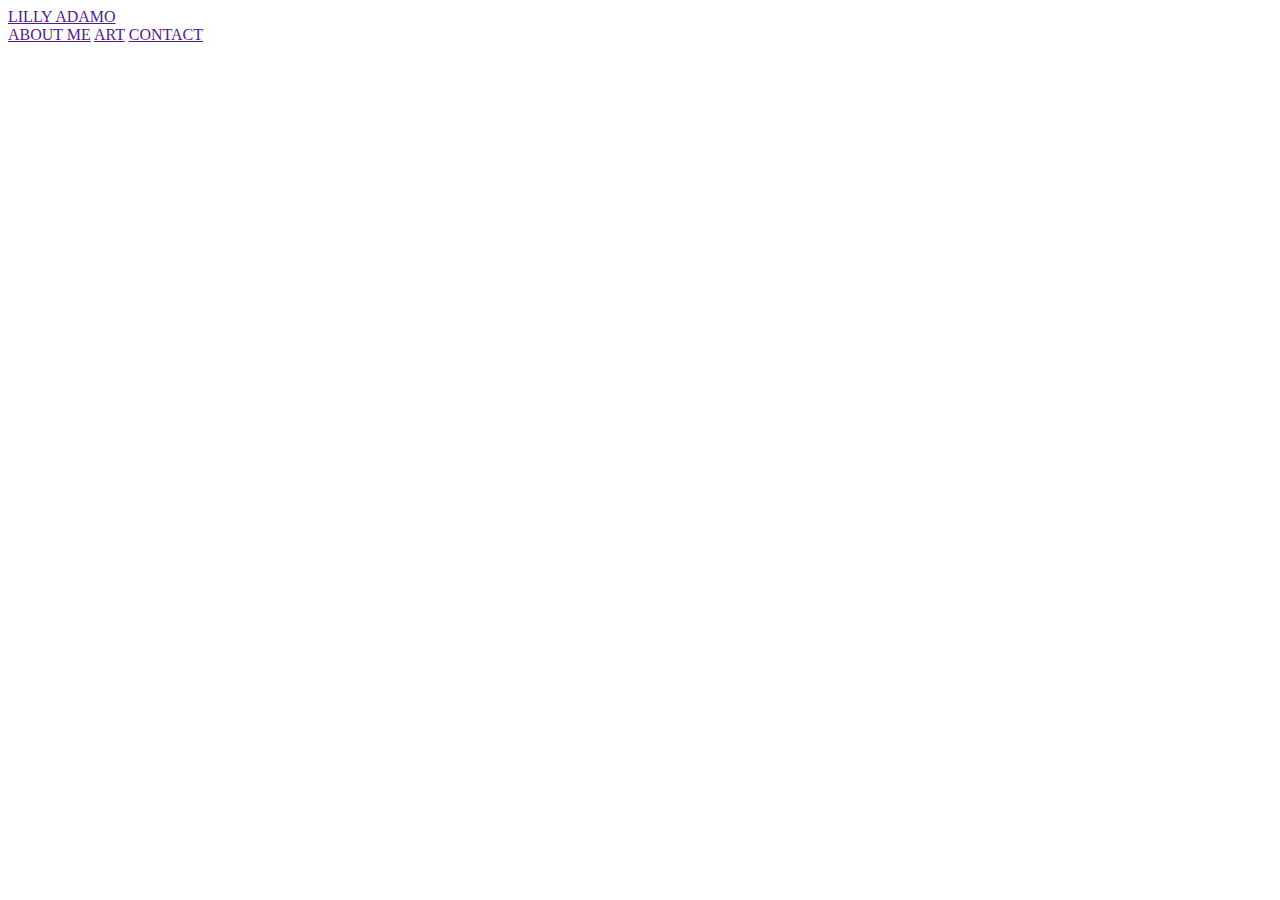
==== index.html @ 57be4543 "Initial Commit" ====
<!DOCTYPE html>
<html lang="en">
<head>
    <meta charset="UTF-8">
    <meta http-equiv="X-UA-Compatible" content="IE=edge">
    <meta name="viewport" content="width=device-width, initial-scale=1.0">
    <title>Website</title>
</head>
<body>

    <body>

        <!--HEADER-->
        <div class="header">
            <div class="headerlogo"><a href="" class="h1">LILLY ADAMO</a></div>
            <div class="headerlinks">
                <span class="hlink"><a href="" class="h1">ABOUT ME</a></span>
                <span class="hlink"><a href="" class="h1">ART</a></span>
                <span class="hlink"><a href="" class="h1">CONTACT</a></span>
            </div>
            
        </div>
    
</body>
</html>
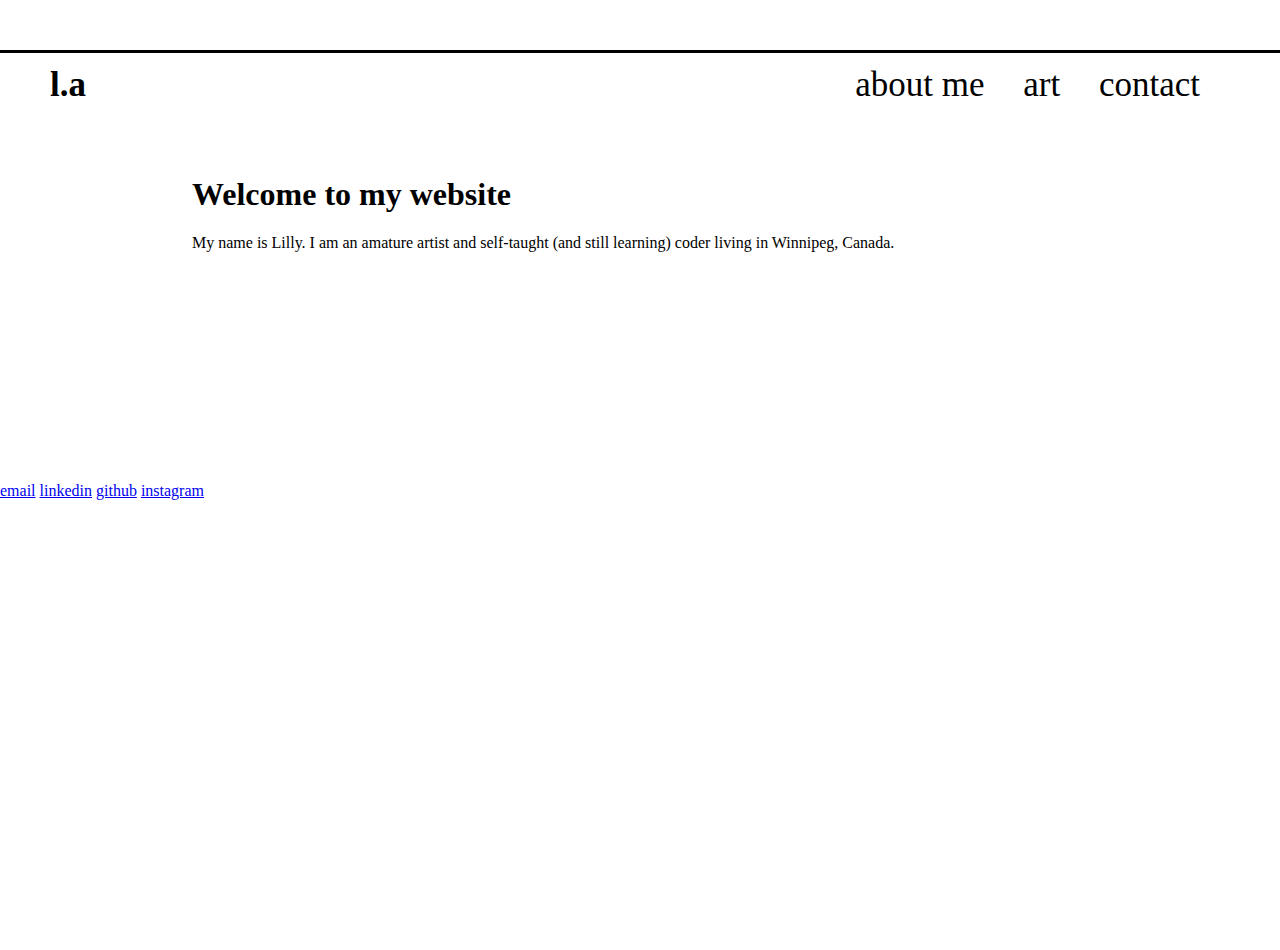
==== commit f9a3a48d: "Started building foundation for new look" ====
--- a/index.html
+++ b/index.html
@@ -1,9 +1,14 @@
+<!--Code written by Lilly Adamo-->
+
 <!DOCTYPE html>
 <html lang="en">
 <head>
     <meta charset="UTF-8">
     <meta http-equiv="X-UA-Compatible" content="IE=edge">
     <meta name="viewport" content="width=device-width, initial-scale=1.0">
+
+    <link rel="stylesheet" href="style.css">
+
     <title>Website</title>
 </head>
 <body>
@@ -11,15 +16,29 @@
     <body>
 
         <!--HEADER-->
+        
         <div class="header">
-            <div class="headerlogo"><a href="" class="h1">LILLY ADAMO</a></div>
+            <div class="headerlogo"><a href="" class="h1">l.a</a></div>
             <div class="headerlinks">
-                <span class="hlink"><a href="" class="h1">ABOUT ME</a></span>
-                <span class="hlink"><a href="" class="h1">ART</a></span>
-                <span class="hlink"><a href="" class="h1">CONTACT</a></span>
+                <span class="hlink"><a href="" class="h1">about me</a></span>
+                <span class="hlink"><a href="" class="h1">art</a></span>
+                <span class="hlink"><a href="" class="h1">contact</a></span>
             </div>
             
         </div>
+
+        <div class="sec1">
+            <h1 class="s1title">Welcome to my website</h1>
+            <p class="s1para">My name is Lilly. I am an amature artist and self-taught (and still learning) coder living in Winnipeg, Canada.</p>
+        </div>
     
+    <div class="footer">
+        <div class="footerlinks">
+            <span class="flink"><a href="#">email</a></span>
+            <span class="flink"><a href="#">linkedin</a></span>
+            <span class="flink"><a href="#">github</a></span>
+            <span class="flink"><a href="#">instagram</a></span>
+        </div>
+    </div>
 </body>
 </html>--- a/style.css
+++ b/style.css
@@ -0,0 +1,65 @@
+body {
+    width: 100vw;
+    height: 100vh;
+    margin:0;
+    font-family: 'Spectral', serif;
+    overflow-x: hidden;
+}
+
+
+/* Header & Footer */ 
+
+.header, .footer {
+    display: flex;
+    align-items: center;
+    width: 100%;
+    height: 7%;
+    background-color: #ffffff;
+    color: rgb(0, 0, 0);
+    text-decoration: none;
+
+}
+.header  {
+
+    font-size: 35px;
+    margin-top: 50px;
+    border-top: 3px solid black;
+}
+
+.headerlogo{
+    
+    font-weight: 700;
+    padding-left: 50px;
+}
+
+.headerlinks{
+    
+    margin-left: auto;
+    padding-right: 50px;
+    font-weight: 500;
+}
+
+.hlink {
+    margin-right: 30px;
+}
+
+.h1 {
+    text-decoration: none;
+    color: #000000;
+}
+
+/* Sections */ 
+
+.sec1, .section2 {
+    width: 100%;
+    min-height:22.5%;
+}
+
+.sec1 {
+    padding-top: 3%;
+    width: 80%;
+    padding-right: 15%;
+    padding-left: 15%;
+    padding-bottom: 8%;
+}
+
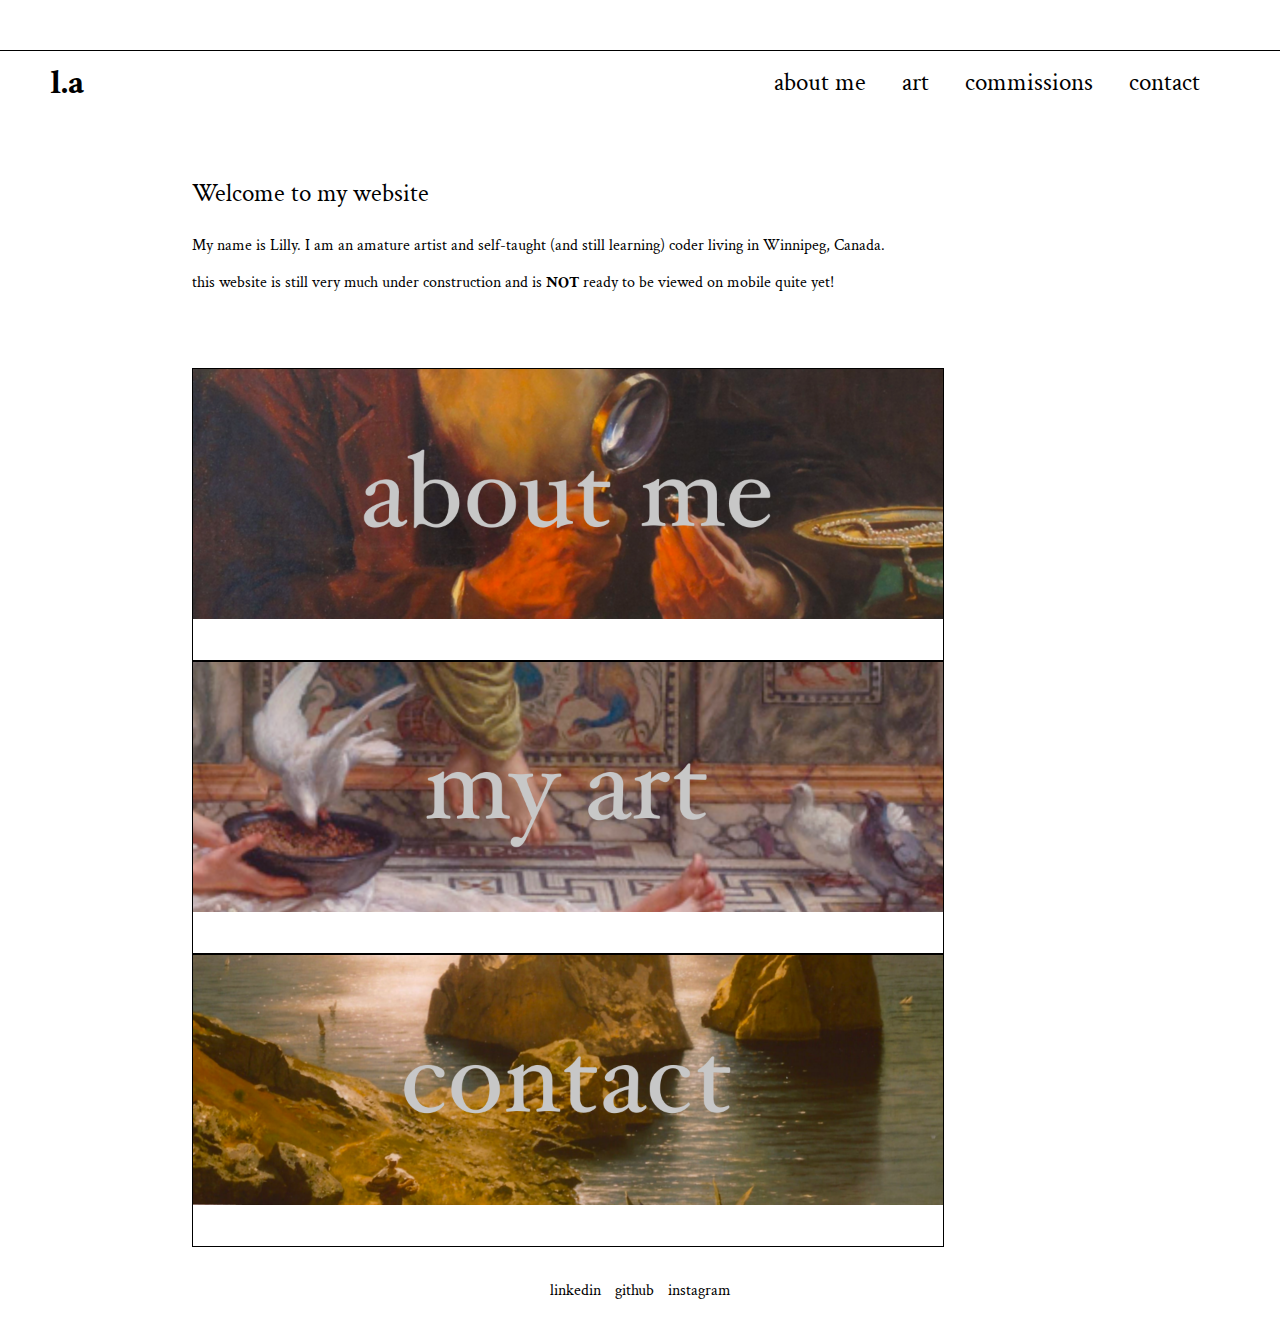
==== commit 90cedbf5: "added new pages, animations, and index links" ====
--- a/index.html
+++ b/index.html
@@ -6,6 +6,10 @@
     <meta charset="UTF-8">
     <meta http-equiv="X-UA-Compatible" content="IE=edge">
     <meta name="viewport" content="width=device-width, initial-scale=1.0">
+
+    <link rel="preconnect" href="https://fonts.googleapis.com">
+    <link rel="preconnect" href="https://fonts.gstatic.com" crossorigin>
+    <link href="https://fonts.googleapis.com/css2?family=Crimson+Text&display=swap" rel="stylesheet">
 
     <link rel="stylesheet" href="style.css">
 
@@ -18,26 +22,59 @@
         <!--HEADER-->
         
         <div class="header">
-            <div class="headerlogo"><a href="" class="h1">l.a</a></div>
+            <div class="headerlogo"><a href="index.html" class="h1">l.a</a></div>
             <div class="headerlinks">
-                <span class="hlink"><a href="" class="h1">about me</a></span>
-                <span class="hlink"><a href="" class="h1">art</a></span>
-                <span class="hlink"><a href="" class="h1">contact</a></span>
+                <span class="hlink"><a href="about-me.html" class="h1">about me</a></span>
+                <span class="hlink"><a href="art.html" class="h1">art</a></span>
+                <span class="hlink"><a href="contact.html" class="h1">commissions</a></span>
+                <span class="hlink"><a href="contact.html" class="h1">contact</a></span>
+                
             </div>
             
         </div>
 
         <div class="sec1">
-            <h1 class="s1title">Welcome to my website</h1>
+            <p class="s1title">Welcome to my website</p>
             <p class="s1para">My name is Lilly. I am an amature artist and self-taught (and still learning) coder living in Winnipeg, Canada.</p>
+            <p class="s1para">this website is still very much under construction and is <strong>NOT</strong> ready to be viewed on mobile quite yet!</p>
+        </div>
+
+        <div class="sec2">
+            
+            <div class="imglinks">
+
+                <!--Box 1-->
+                <div class="box">
+                    <div class="boxcont">
+                        <a href="about-me.html"><img src="img/about-me.png" alt="about me" class="boximg"></a>
+                    </div>
+                    
+                </div>
+
+                <!--Box 2-->
+                <div class="box">
+                    <div class="boxcont">
+                        <a href="art.html"><img src="img/my-art.png" alt="about me" class="boximg"></a>
+                    </div>
+                </div>
+                
+                <!--Box 3-->
+                <div class="box">
+                    <div class="boxcont">
+                        <a href="contact.html"><img src="img/contact.png" alt="about me" class="boximg"></a>
+                    </div>
+                    
+                </div>
+
+            </div>
+
         </div>
     
     <div class="footer">
         <div class="footerlinks">
-            <span class="flink"><a href="#">email</a></span>
-            <span class="flink"><a href="#">linkedin</a></span>
-            <span class="flink"><a href="#">github</a></span>
-            <span class="flink"><a href="#">instagram</a></span>
+            <a href="" class="flink">linkedin</a>
+            <a href="" class="flink">github</a>
+            <a href="" class="flink">instagram</a>
         </div>
     </div>
 </body>
--- a/style.css
+++ b/style.css
@@ -1,11 +1,26 @@
+* {
+    font-family: 'Crimson Text', serif;
+    
+}
+
 body {
     width: 100vw;
     height: 100vh;
     margin:0;
-    font-family: 'Spectral', serif;
     overflow-x: hidden;
+    animation: fadeInAnimation ease 1s;
+    animation-iteration-count: 1;
+    animation-fill-mode: forwards;
 }
 
+@keyframes fadeInAnimation {
+    0% {
+        opacity: 0;
+    }
+    100% {
+        opacity: 1;
+     }
+}
 
 /* Header & Footer */ 
 
@@ -21,22 +36,24 @@
 }
 .header  {
 
-    font-size: 35px;
+    
     margin-top: 50px;
-    border-top: 3px solid black;
+    border-top: 1px solid black;
+   
 }
 
 .headerlogo{
-    
+    font-size: 35px;
     font-weight: 700;
     padding-left: 50px;
 }
 
 .headerlinks{
-    
+    font-size: 25px;
     margin-left: auto;
     padding-right: 50px;
     font-weight: 500;
+    font-size: 
 }
 
 .hlink {
@@ -48,18 +65,72 @@
     color: #000000;
 }
 
-/* Sections */ 
+/* Section Master */ 
 
-.sec1, .section2 {
+.sec1, .sec2 {
     width: 100%;
     min-height:22.5%;
 }
+
+/* Section 1 */
 
 .sec1 {
     padding-top: 3%;
     width: 80%;
     padding-right: 15%;
     padding-left: 15%;
-    padding-bottom: 8%;
+    padding-bottom: 1%;
 }
 
+p.s1title {
+    font-size: 25px;
+
+}
+
+p.s1para {
+    max-width: 80%;
+}
+/* Section 2*/
+
+.sec2{
+    width: 80%;
+    padding-right: 25%;
+    padding-left: 15%;
+    padding-bottom: 1%;
+}
+
+.boximg {
+    
+    height: 250px;
+    width: 750px;
+    border: 1px, solid black;
+    padding-bottom: 4%;
+
+    top:-50px; 
+    left:-35px; 
+    display:block; 
+    z-index:999; 
+    cursor: pointer; 
+    -webkit-transition-property: all; 
+    -webkit-transition-duration: 0.3s; 
+    -webkit-transition-timing-function: ease; 
+    
+}
+.boximg:hover { 
+    transform: scale(1.1); 
+}
+
+/* Footer */
+
+.footer {
+    display: flex;
+    justify-content: center;
+    
+
+}
+
+.flink{
+    text-decoration: none;
+    color: rgb(0, 0, 0);
+    padding: 5px;
+}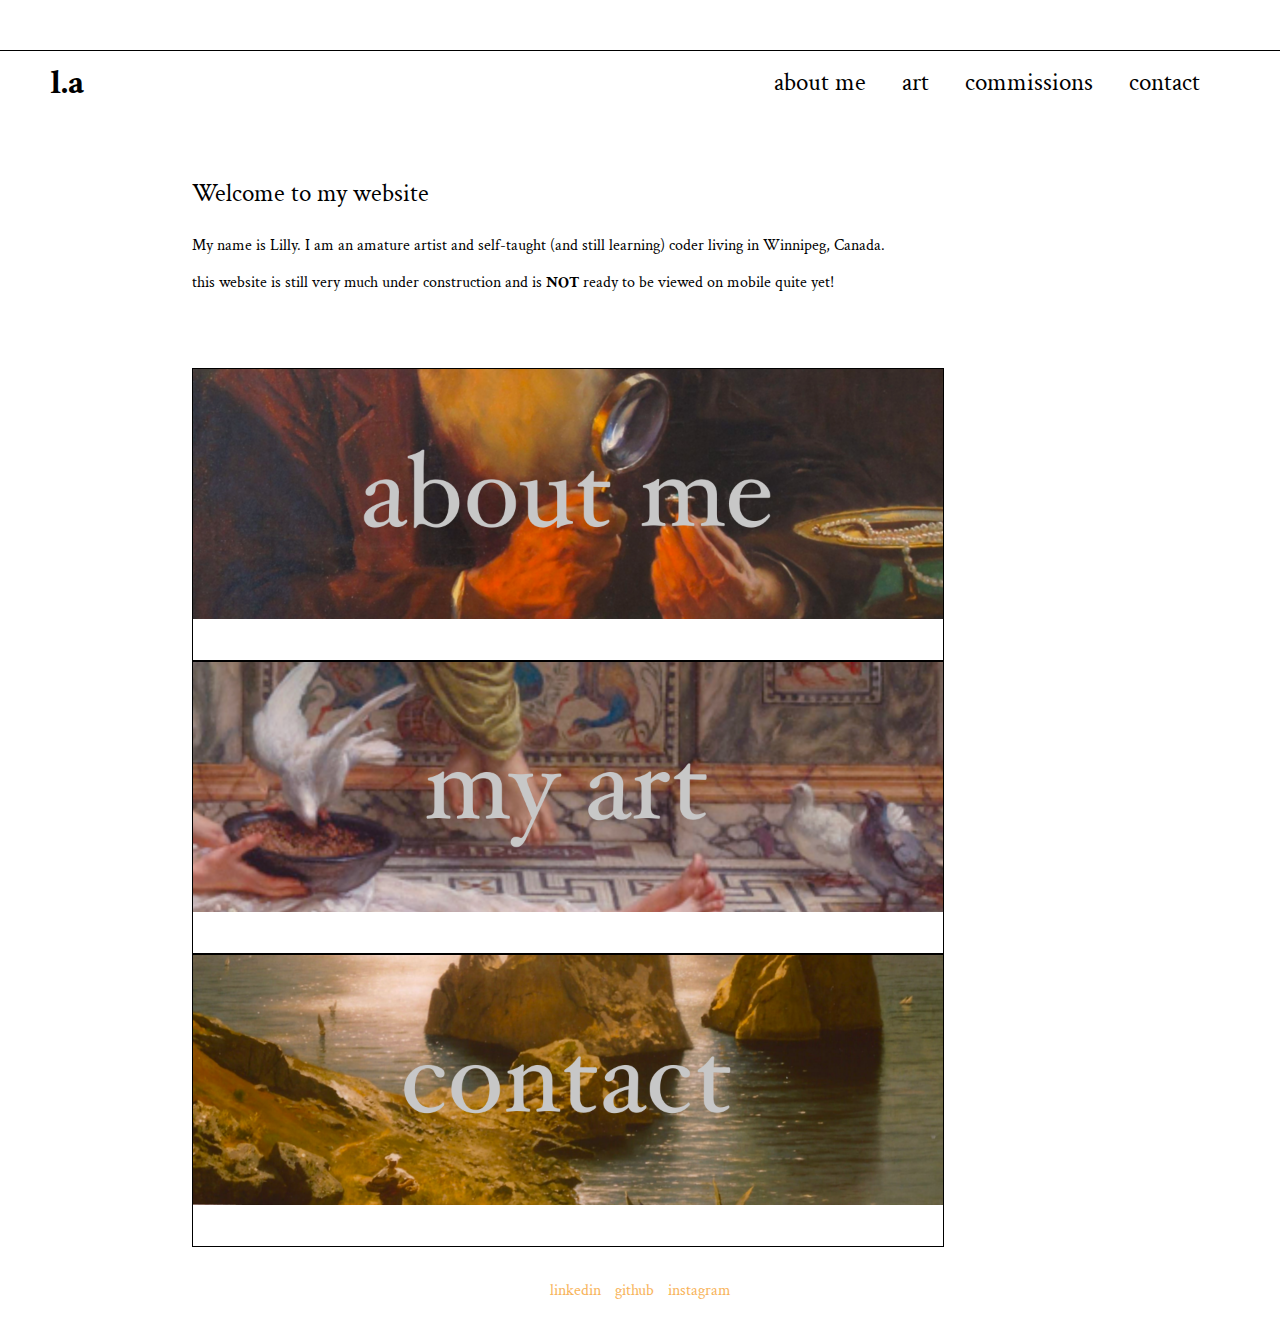
==== commit 6a1e9034: "wrong link for commissions, fixed now" ====
--- a/index.html
+++ b/index.html
@@ -3,17 +3,22 @@
 <!DOCTYPE html>
 <html lang="en">
 <head>
+
+    <!-- Meta -->
     <meta charset="UTF-8">
     <meta http-equiv="X-UA-Compatible" content="IE=edge">
-    <meta name="viewport" content="width=device-width, initial-scale=1.0">
+    <meta name="viewport" content="width=device-width, initial-scale=1.0,">
 
+    <!-- Google Fonts -->
     <link rel="preconnect" href="https://fonts.googleapis.com">
     <link rel="preconnect" href="https://fonts.gstatic.com" crossorigin>
     <link href="https://fonts.googleapis.com/css2?family=Crimson+Text&display=swap" rel="stylesheet">
 
+    <!-- Styles -->
     <link rel="stylesheet" href="style.css">
 
-    <title>Website</title>
+    <title>lilly adamo</title>
+
 </head>
 <body>
 
@@ -26,7 +31,7 @@
             <div class="headerlinks">
                 <span class="hlink"><a href="about-me.html" class="h1">about me</a></span>
                 <span class="hlink"><a href="art.html" class="h1">art</a></span>
-                <span class="hlink"><a href="contact.html" class="h1">commissions</a></span>
+                <span class="hlink"><a href="commission-info.html" class="h1">commissions</a></span>
                 <span class="hlink"><a href="contact.html" class="h1">contact</a></span>
                 
             </div>
@@ -72,9 +77,9 @@
     
     <div class="footer">
         <div class="footerlinks">
-            <a href="" class="flink">linkedin</a>
-            <a href="" class="flink">github</a>
-            <a href="" class="flink">instagram</a>
+            <a href="https://www.linkedin.com/in/lilliana-adamo-9782a224b/" class="flink">linkedin</a>
+            <a href="https://github.com/lillyadamo" class="flink">github</a>
+            <a href="https://www.instagram.com/lillyadamo.art/" class="flink">instagram</a>
         </div>
     </div>
 </body>
--- a/style.css
+++ b/style.css
@@ -1,3 +1,4 @@
+/* Global Styles*/
 * {
     font-family: 'Crimson Text', serif;
     
@@ -22,6 +23,20 @@
      }
 }
 
+img {
+    object-fit: scale-down; max-width: 100%;
+}
+
+a {
+    text-decoration: none;
+    color: #f8b45b;
+}
+
+a:hover {
+    color: #8d71db; 
+    transition: 0.7s;
+}
+
 /* Header & Footer */ 
 
 .header, .footer {
@@ -48,12 +63,19 @@
     padding-left: 50px;
 }
 
+.logoimg {
+    padding-top: 20px;
+    height:75px;
+    width: 75px;
+}
+
 .headerlinks{
     font-size: 25px;
     margin-left: auto;
     padding-right: 50px;
     font-weight: 500;
-    font-size: 
+
+    
 }
 
 .hlink {
@@ -114,6 +136,8 @@
     -webkit-transition-property: all; 
     -webkit-transition-duration: 0.3s; 
     -webkit-transition-timing-function: ease; 
+
+    object-fit: scale-down; max-width: 100%;
     
 }
 .boximg:hover { 
@@ -131,6 +155,74 @@
 
 .flink{
     text-decoration: none;
-    color: rgb(0, 0, 0);
+    color: #f8b45b;
     padding: 5px;
+}
+
+/* Mobile Stylings*/ 
+
+@media (max-width: 900px) {
+
+    /*Header*/
+
+    .header  {
+        
+        justify-items: auto;
+        margin-top: 50px;
+        border-top: 1px solid black;
+    }
+    
+    .headerlogo{
+        font-size: 35px;
+        font-weight: 700;
+        padding-left: 50px;
+    }
+    
+    .headerlinks{
+        display: flex;
+        flex-wrap: wrap;
+        font-size: 10em;
+        margin-left: auto;
+        padding-right: 10%;
+        margin-left: 10%;
+        font-weight: 500;
+    
+        
+    }
+    
+    .hlink {
+        margin-right: 30px;
+        font-size: 10%;
+    }
+
+    /*Section 2*/
+
+    .sec2{
+        width: 80%;
+       
+    }
+    
+    .boxcont {
+        padding:0;
+    }
+    .boximg {
+        
+        height: 250px;
+        width: 750px;
+        top:-50px; 
+        left:-35px; 
+        display:block; 
+        z-index:999; 
+        cursor: pointer; 
+        -webkit-transition-property: all; 
+        -webkit-transition-duration: 0.3s; 
+        -webkit-transition-timing-function: ease; 
+    
+        object-fit: scale-down; max-width: 100%;
+        
+    }
+    .boximg:hover { 
+        transform: scale(1.1); 
+    }
+    
 }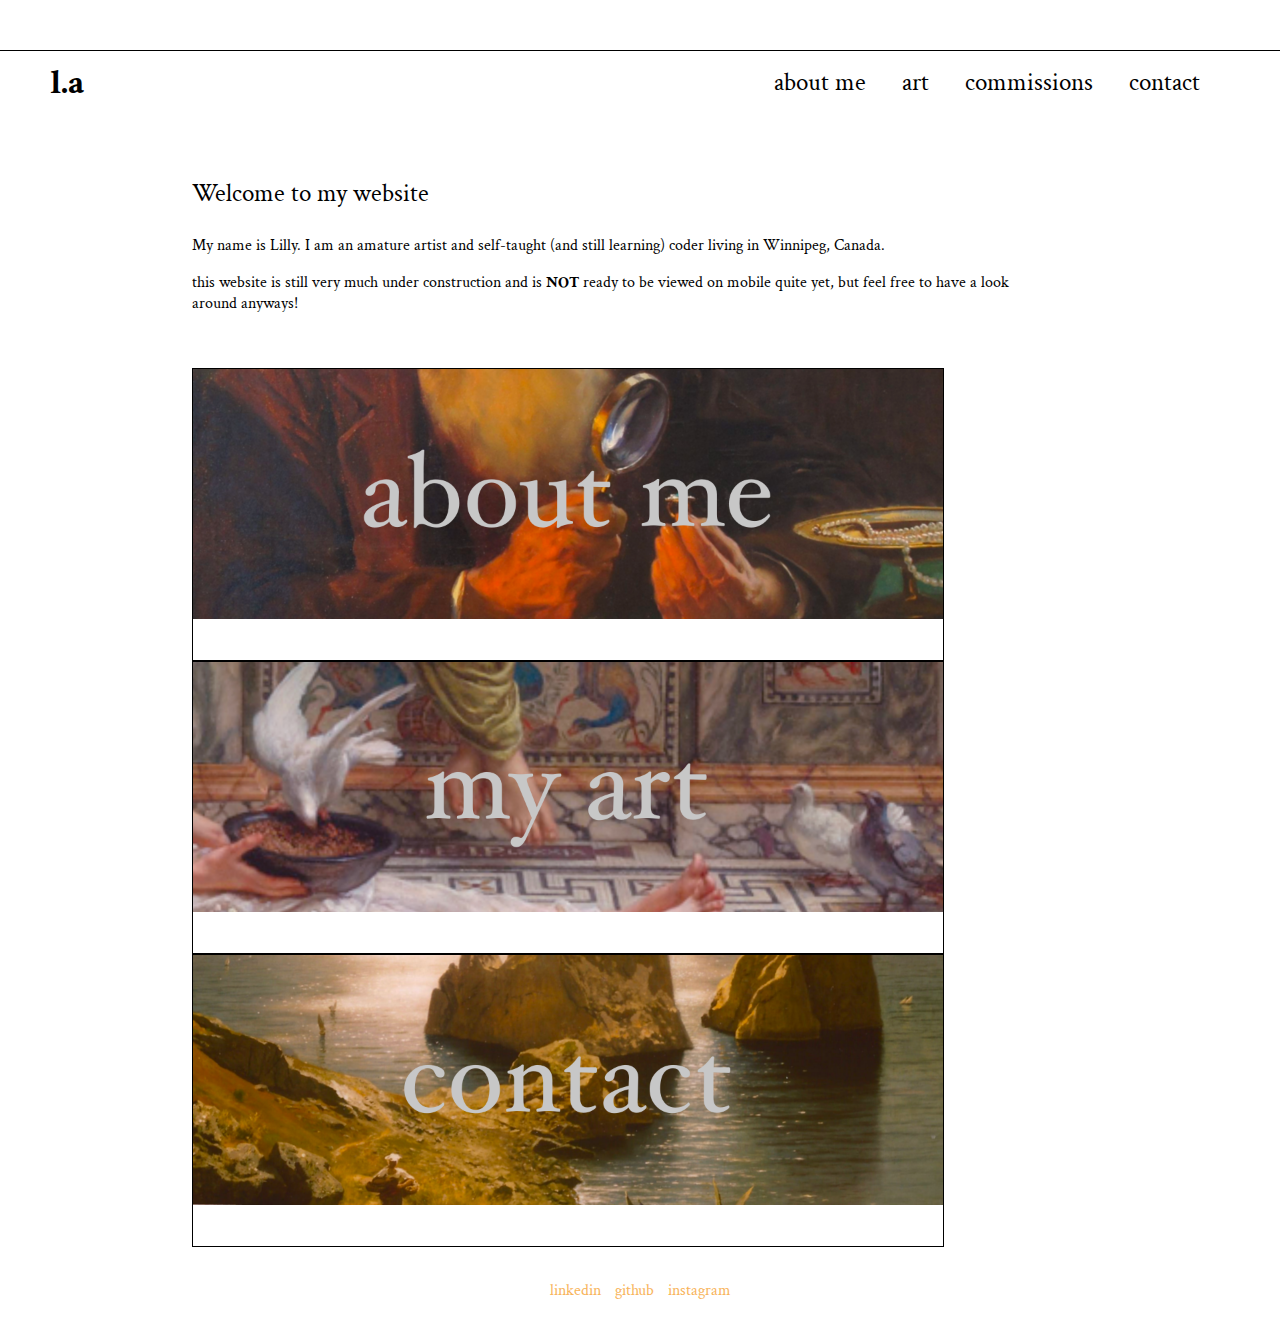
==== commit 4d5ad8bd: "Edited link and hover color and some updates to text" ====
--- a/index.html
+++ b/index.html
@@ -41,7 +41,8 @@
         <div class="sec1">
             <p class="s1title">Welcome to my website</p>
             <p class="s1para">My name is Lilly. I am an amature artist and self-taught (and still learning) coder living in Winnipeg, Canada.</p>
-            <p class="s1para">this website is still very much under construction and is <strong>NOT</strong> ready to be viewed on mobile quite yet!</p>
+            <p class="s1para">this website is still very much under construction and is <strong>NOT</strong> ready to be viewed on mobile quite yet, but feel
+            free to have a look around anyways!</p>
         </div>
 
         <div class="sec2">
--- a/style.css
+++ b/style.css
@@ -29,11 +29,11 @@
 
 a {
     text-decoration: none;
-    color: #f8b45b;
+    color: #f85b82;
 }
 
 a:hover {
-    color: #8d71db; 
+    color: #f09348; 
     transition: 0.7s;
 }
 
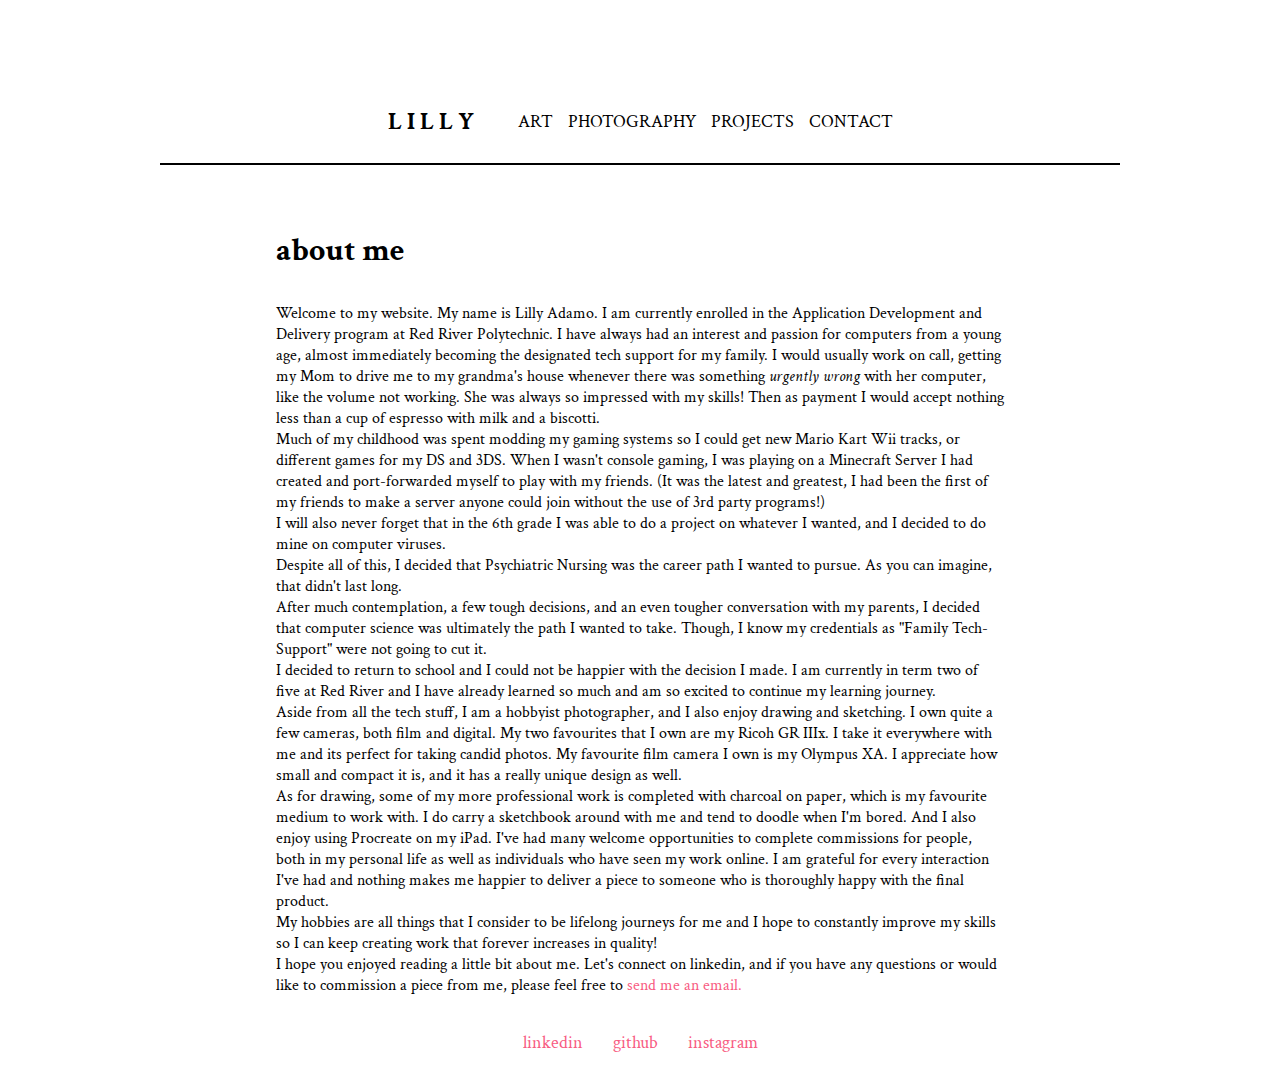
==== commit 35473624: "Deployed 2025 update. Website overhaul." ====
--- a/index.html
+++ b/index.html
@@ -21,67 +21,66 @@
 
 </head>
 <body>
-
-    <body>
-
-        <!--HEADER-->
+    <header>
         
-        <div class="header">
-            <div class="headerlogo"><a href="index.html" class="h1">l.a</a></div>
-            <div class="headerlinks">
-                <span class="hlink"><a href="about-me.html" class="h1">about me</a></span>
-                <span class="hlink"><a href="art.html" class="h1">art</a></span>
-                <span class="hlink"><a href="commission-info.html" class="h1">commissions</a></span>
-                <span class="hlink"><a href="contact.html" class="h1">contact</a></span>
-                
-            </div>
-            
-        </div>
-
-        <div class="sec1">
-            <p class="s1title">Welcome to my website</p>
-            <p class="s1para">My name is Lilly. I am an amature artist and self-taught (and still learning) coder living in Winnipeg, Canada.</p>
-            <p class="s1para">this website is still very much under construction and is <strong>NOT</strong> ready to be viewed on mobile quite yet, but feel
-            free to have a look around anyways!</p>
-        </div>
-
-        <div class="sec2">
-            
-            <div class="imglinks">
-
-                <!--Box 1-->
-                <div class="box">
-                    <div class="boxcont">
-                        <a href="about-me.html"><img src="img/about-me.png" alt="about me" class="boximg"></a>
-                    </div>
-                    
-                </div>
-
-                <!--Box 2-->
-                <div class="box">
-                    <div class="boxcont">
-                        <a href="art.html"><img src="img/my-art.png" alt="about me" class="boximg"></a>
-                    </div>
-                </div>
-                
-                <!--Box 3-->
-                <div class="box">
-                    <div class="boxcont">
-                        <a href="contact.html"><img src="img/contact.png" alt="about me" class="boximg"></a>
-                    </div>
-                    
-                </div>
-
-            </div>
-
-        </div>
-    
-    <div class="footer">
-        <div class="footerlinks">
-            <a href="https://www.linkedin.com/in/lilliana-adamo-9782a224b/" class="flink">linkedin</a>
-            <a href="https://github.com/lillyadamo" class="flink">github</a>
-            <a href="https://www.instagram.com/lillyadamo.art/" class="flink">instagram</a>
-        </div>
-    </div>
+            <h1 class="header-title">L I L L Y</h1>
+            <nav class="header-nav">
+                <a class="header-link" href="art.html">Art</a>
+                <a class="header-link" href="photography.html">Photography</a>
+                <a class="header-link" href="projects.html">Projects</a>
+                <a class="header-link" href="contact.html">Contact</a>
+            </nav>
+    </header>
+    <hr>
+    <section>
+        <container>
+        <h1 class = "section-title">about me</h1>
+        <p>Welcome to my website. My name is Lilly Adamo. I am currently enrolled
+            in the Application Development and Delivery program at Red River Polytechnic.
+            I have always had an interest and passion for computers from a young age, almost
+            immediately becoming the designated tech support for my family. I would usually work
+            on call, getting my Mom to drive me to my grandma's house whenever there was something 
+            <em>urgently wrong</em> with her computer, like the volume not working. She was always so 
+            impressed with my skills! Then as payment I would accept nothing less than a cup of espresso
+            with milk and a biscotti.<br>
+            Much of my childhood was spent modding my gaming systems so I could get new Mario Kart Wii tracks,
+            or different games for my DS and 3DS. When I wasn't console gaming, I was playing on a Minecraft
+            Server I had created and port-forwarded myself to play with my friends. (It was the latest and greatest,
+            I had been the first of my friends to make a server anyone could join without the use of 3rd party programs!)<br>
+            I will also never forget that in the 6th grade I was able to do a project on whatever I wanted,
+            and I decided to do mine on computer viruses.<br>
+            Despite all of this, I decided that Psychiatric Nursing was the career path I wanted to pursue. As 
+            you can imagine, that didn't last long.<br>
+            After much contemplation, a few tough decisions, and an even tougher conversation with my parents,
+            I decided that computer science was ultimately the path I wanted to take. Though, I know my credentials
+            as "Family Tech-Support" were not going to cut it.<br>
+            I decided to return to school and I could not be happier with the decision I made. I am currently in term 
+            two of five at Red River and I have already learned so much and am so excited to continue my learning journey.
+            <br>
+            Aside from all the tech stuff, I am a hobbyist photographer, and I also enjoy drawing and sketching. I own 
+            quite a few cameras, both film and digital. My two favourites that I own are my Ricoh GR IIIx. I take it
+            everywhere with me and its perfect for taking candid photos. My favourite film camera I own is my Olympus XA.
+            I appreciate how small and compact it is, and it has a really unique design as well. <br>
+            As for drawing, some of my more professional work is completed with charcoal on paper, which is my 
+            favourite medium to work with. I do carry a sketchbook around with me and tend to doodle when I'm bored.
+            And I also enjoy using Procreate on my iPad. I've had many welcome opportunities to complete commissions
+            for people, both in my personal life as well as individuals who have seen my work online. I am grateful
+            for every interaction I've had and nothing makes me happier to deliver a piece to someone who is 
+            thoroughly happy with the final product.<br>
+            My hobbies are all things that I consider to be lifelong journeys for me and I hope to constantly improve 
+            my skills so I can keep creating work that forever increases in quality!           
+        </p>
+        <p>
+            I hope you enjoyed reading a little bit about me. Let's connect on linkedin, and if you have any questions
+            or would like to commission a piece from me, please feel free to 
+            <a href="mailto:lillyadamo@outlook.com">send me an email.</a>
+        </p>
+        </container>
+    </section>
+    <footer>
+        <a class = "footer-link", href = "https://www.linkedin.com/in/lilliana-adamo-9782a224b/">linkedin</a>
+        <a class = "footer-link", href = "https://github.com/ladamo-rrc">github</a>
+        <a class = "footer-link", href = "#">instagram</a>
+    </footer>
 </body>
 </html>--- a/style.css
+++ b/style.css
@@ -1,30 +1,28 @@
-/* Global Styles*/
+/* Global Styles */
 * {
     font-family: 'Crimson Text', serif;
-    
+    box-sizing: border-box;
+    margin: 0;
+    padding: 0;
 }
 
 body {
     width: 100vw;
     height: 100vh;
-    margin:0;
+    padding-top: 10vh;
     overflow-x: hidden;
     animation: fadeInAnimation ease 1s;
-    animation-iteration-count: 1;
     animation-fill-mode: forwards;
 }
 
 @keyframes fadeInAnimation {
-    0% {
-        opacity: 0;
-    }
-    100% {
-        opacity: 1;
-     }
+    0% { opacity: 0; }
+    100% { opacity: 1; }
 }
 
 img {
-    object-fit: scale-down; max-width: 100%;
+    object-fit: scale-down;
+    max-width: 100%;
 }
 
 a {
@@ -35,194 +33,100 @@
 a:hover {
     color: #f09348; 
     transition: 0.7s;
+} 
+
+/* Header Styles */
+
+header {
+    display: flex;
+    align-items: center;
+    justify-content: center; /* Centers header content */
+    width: 60%; /* Matches section width */
+    margin: 0 auto; /* Centers the header */
+    height: 7vh;
+    background-color: #ffffff;
 }
 
-/* Header & Footer */ 
-
-.header, .footer {
-    display: flex;
-    align-items: center;
-    width: 100%;
-    height: 7%;
-    background-color: #ffffff;
-    color: rgb(0, 0, 0);
-    text-decoration: none;
-
-}
-.header  {
-
-    
-    margin-top: 50px;
-    border-top: 1px solid black;
-   
+/* Adjust spacing between title and nav */
+h1.header-title {
+    font-size: 1.5em;
+    margin-right: 20px; 
+    white-space: nowrap;
+    padding-right: 1em;
 }
 
-.headerlogo{
-    font-size: 35px;
-    font-weight: 700;
-    padding-left: 50px;
+/* Ensure navigation links have spacing but stay close to title */
+nav.header-nav {
+    display: flex;
+    gap: 15px; /* Keeps space between links */
 }
 
-.logoimg {
-    padding-top: 20px;
-    height:75px;
-    width: 75px;
+a.header-link {
+    color: black;
+    font-size: 1.1em; 
+    transition: color 0.3s;
+    text-transform: uppercase;
 }
 
-.headerlinks{
-    font-size: 25px;
-    margin-left: auto;
-    padding-right: 50px;
-    font-weight: 500;
-
-    
+a.header-link:hover {
+    color: #f09348;
 }
 
-.hlink {
-    margin-right: 30px;
+hr {
+    width: 75%;
+    height: 2px; /* `size` is not a valid CSS property; use `height` */
+    background-color: black; /* Set the color */
+    border: none; /* Removes default border */
+    margin: 10px auto; /* Centers it horizontally */
+}
+/* Section */
+section {
+    display: flex;
+    justify-content: center;
+    flex-direction: column;
+    width: 60%; /* Reduced width */
+    margin: 5vh auto 0 auto; /* Added top margin to lower it from the header */
+    padding: 20px;
 }
 
-.h1 {
-    text-decoration: none;
-    color: #000000;
+h1.section-title{
+    padding-bottom: 1em;
+}
+/* Footer */
+footer {
+    display: flex;
+    justify-content: center;
+    gap: 20px;
+    width: 100%;
+    height: 7vh;
+    background-color: #ffffff;
+    padding: 10px 0;
 }
 
-/* Section Master */ 
-
-.sec1, .sec2 {
-    width: 100%;
-    min-height:22.5%;
-}
-
-/* Section 1 */
-
-.sec1 {
-    padding-top: 3%;
-    width: 80%;
-    padding-right: 15%;
-    padding-left: 15%;
-    padding-bottom: 1%;
-}
-
-p.s1title {
-    font-size: 25px;
-
-}
-
-p.s1para {
-    max-width: 80%;
-}
-/* Section 2*/
-
-.sec2{
-    width: 80%;
-    padding-right: 25%;
-    padding-left: 15%;
-    padding-bottom: 1%;
-}
-
-.boximg {
-    
-    height: 250px;
-    width: 750px;
-    border: 1px, solid black;
-    padding-bottom: 4%;
-
-    top:-50px; 
-    left:-35px; 
-    display:block; 
-    z-index:999; 
-    cursor: pointer; 
-    -webkit-transition-property: all; 
-    -webkit-transition-duration: 0.3s; 
-    -webkit-transition-timing-function: ease; 
-
-    object-fit: scale-down; max-width: 100%;
-    
-}
-.boximg:hover { 
-    transform: scale(1.1); 
-}
-
-/* Footer */
-
-.footer {
-    display: flex;
-    justify-content: center;
-    
-
-}
-
-.flink{
-    text-decoration: none;
-    color: #f8b45b;
+.footer-link {
+    font-size: 1.1em;
     padding: 5px;
 }
 
-/* Mobile Stylings*/ 
 
-@media (max-width: 900px) {
-
-    /*Header*/
-
-    .header  {
-        
-        justify-items: auto;
-        margin-top: 50px;
-        border-top: 1px solid black;
-    }
-    
-    .headerlogo{
-        font-size: 35px;
-        font-weight: 700;
-        padding-left: 50px;
-    }
-    
-    .headerlinks{
-        display: flex;
-        flex-wrap: wrap;
-        font-size: 10em;
-        margin-left: auto;
-        padding-right: 10%;
-        margin-left: 10%;
-        font-weight: 500;
-    
-        
-    }
-    
-    .hlink {
-        margin-right: 30px;
-        font-size: 10%;
-    }
-
-    /*Section 2*/
-
-    .sec2{
-        width: 80%;
-       
-    }
-    
-    .boxcont {
-        padding:0;
-    }
-    .boximg {
-        
-        height: 250px;
-        width: 750px;
-        top:-50px; 
-        left:-35px; 
-        display:block; 
-        z-index:999; 
-        cursor: pointer; 
-        -webkit-transition-property: all; 
-        -webkit-transition-duration: 0.3s; 
-        -webkit-transition-timing-function: ease; 
-    
-        object-fit: scale-down; max-width: 100%;
-        
-    }
-    .boximg:hover { 
-        transform: scale(1.1); 
-    }
-    
-}+/* Style the photo album container */
+.photo-album {
+    display: grid;
+    grid-template-columns: repeat(auto-fill, minmax(200px, 1fr));
+    gap: 10px;
+    padding: 10px;
+    justify-items: center;
+  }
+  
+  /* Style each photo item and add hover effect */
+  .photo-item img {
+    width: 100%;
+    height: auto;
+    border-radius: 10px;
+    box-shadow: 0 4px 10px rgba(0, 0, 0, 0.1);
+    transition: transform 0.3s ease;
+  }
+  
+  .photo-item img:hover {
+    transform: scale(1.05);
+  }